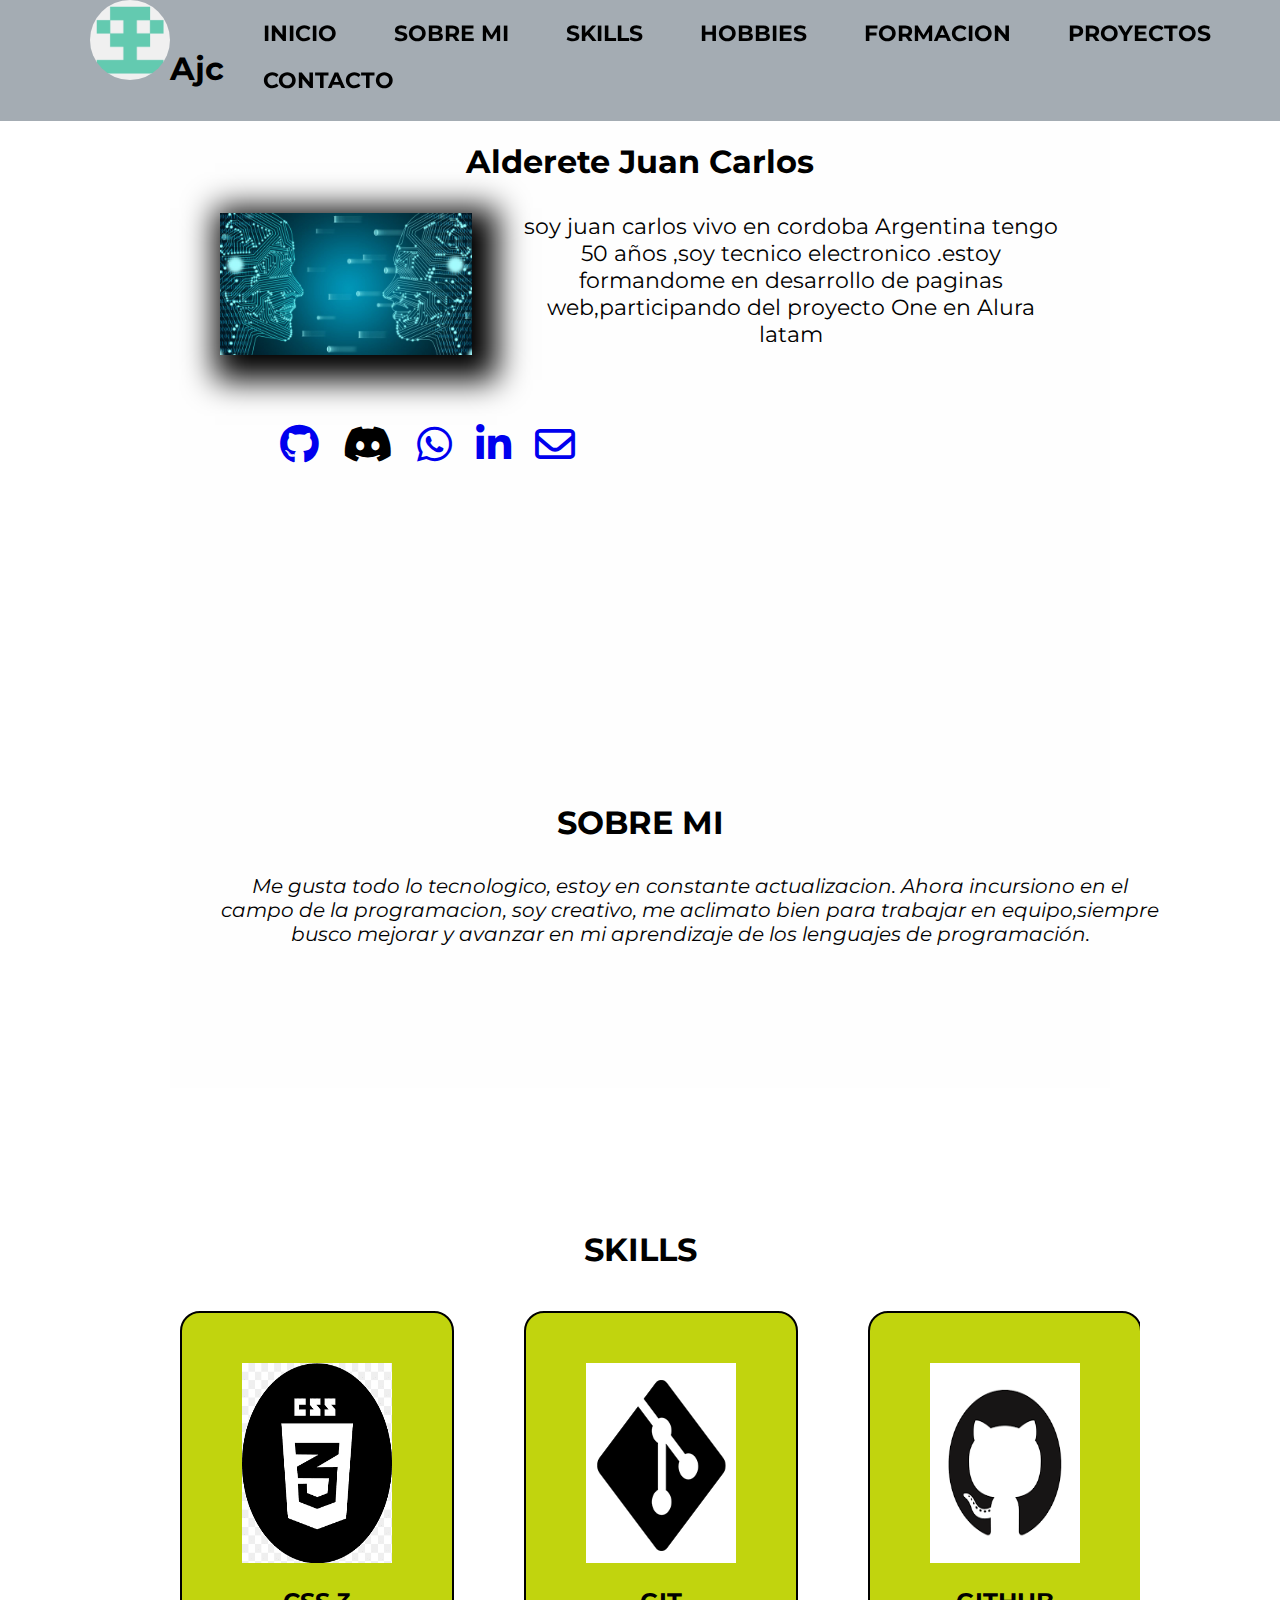
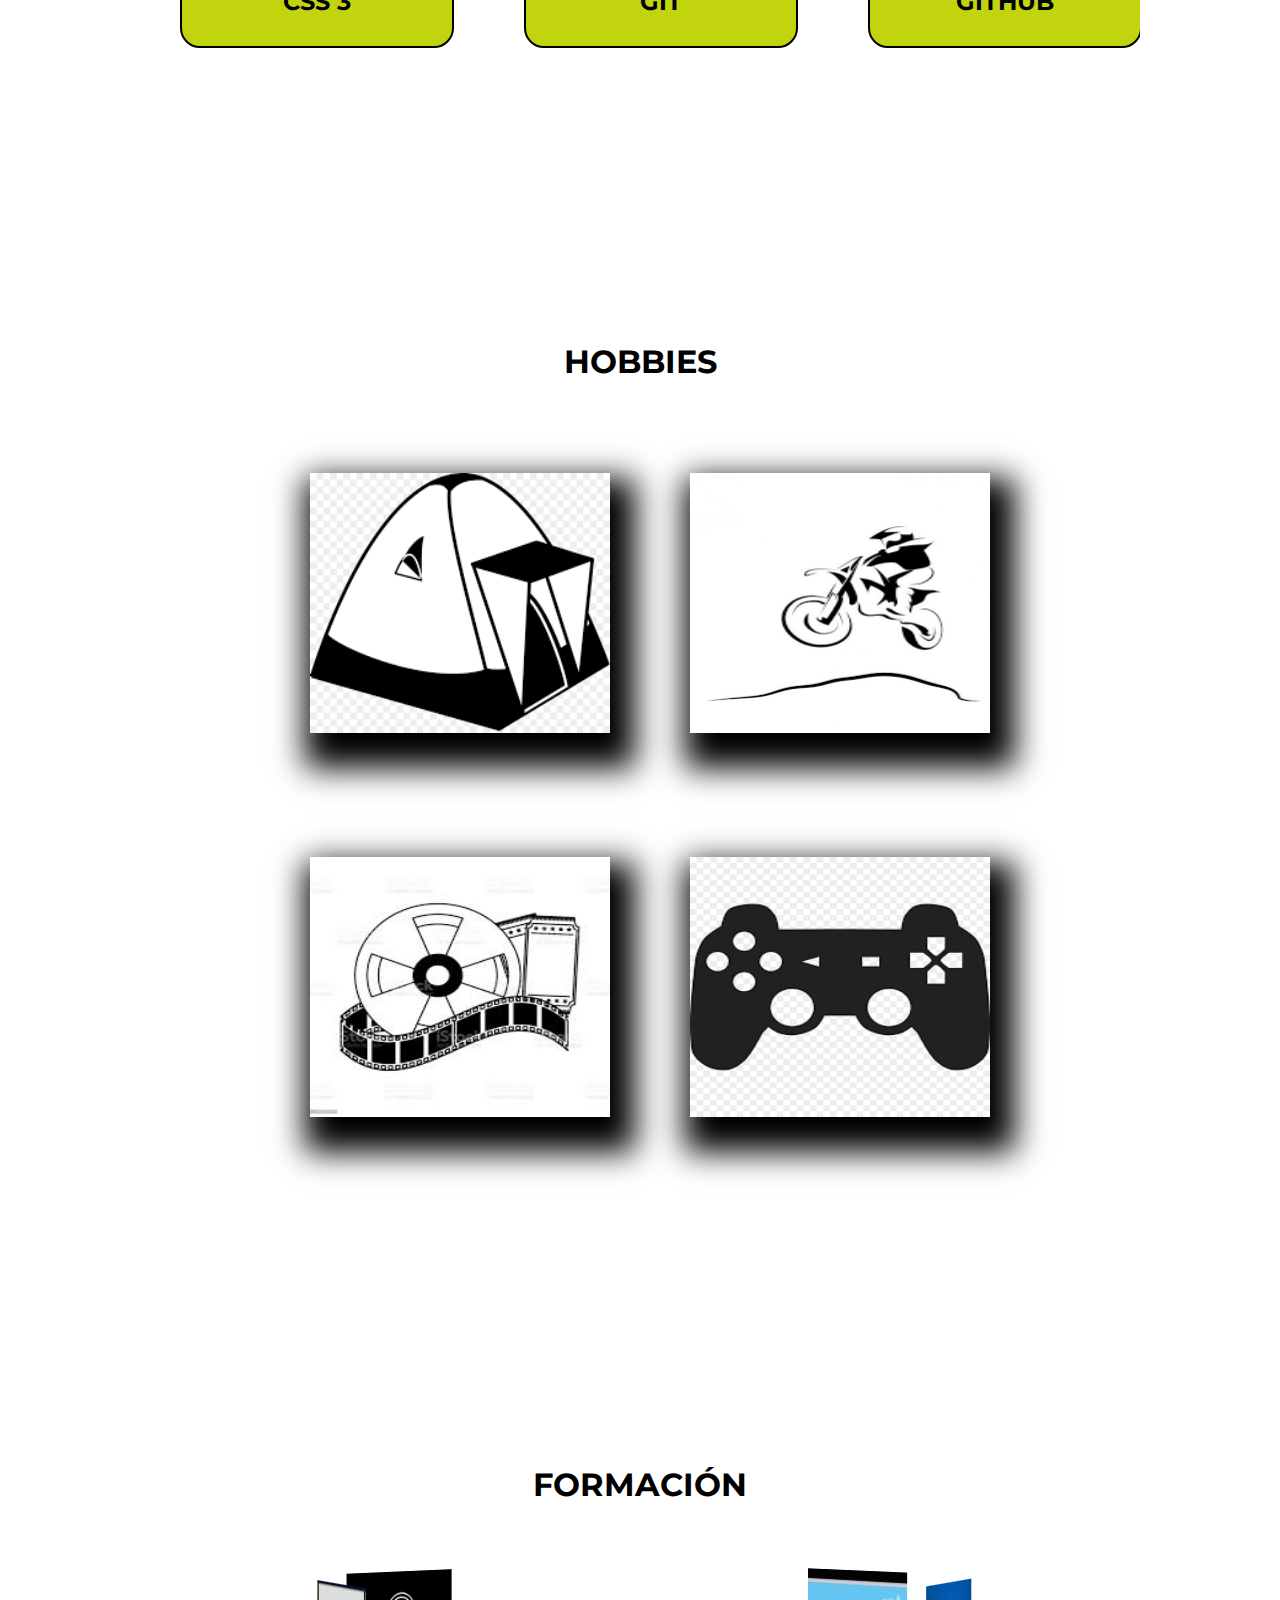
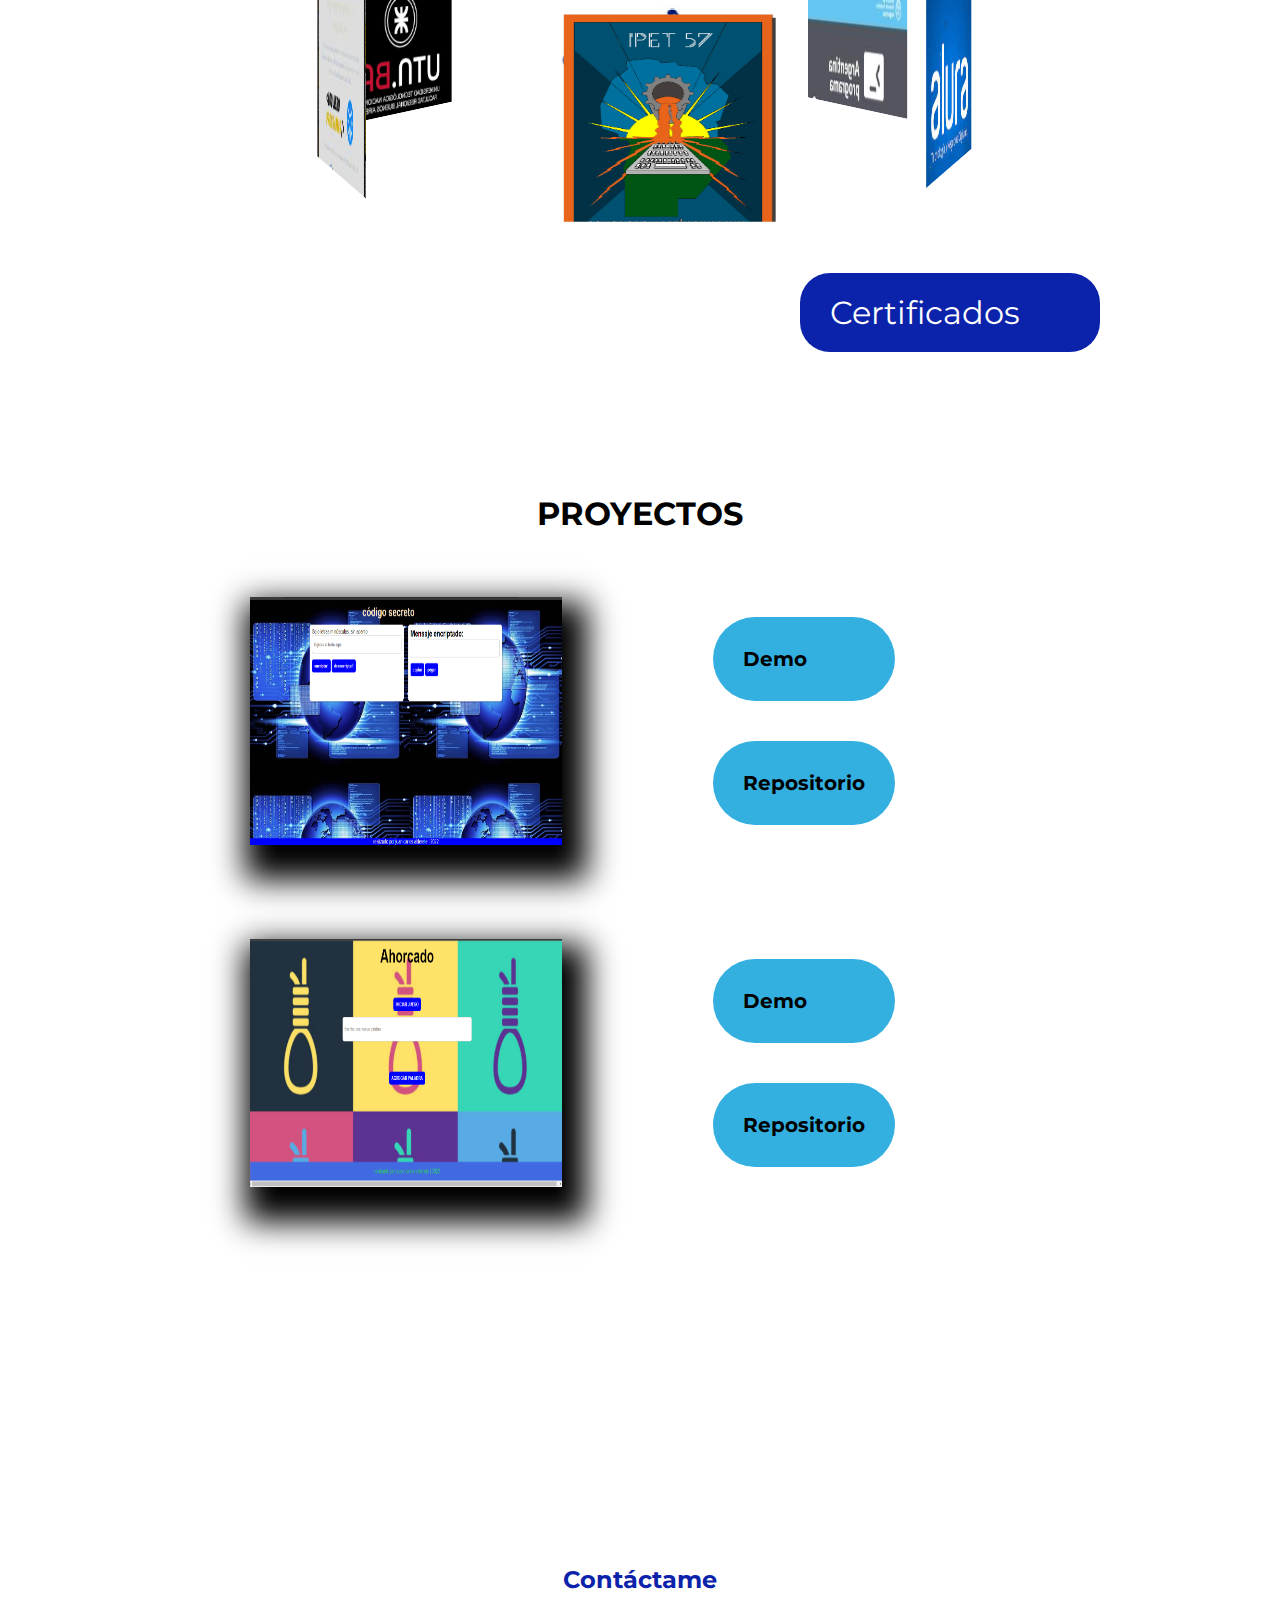
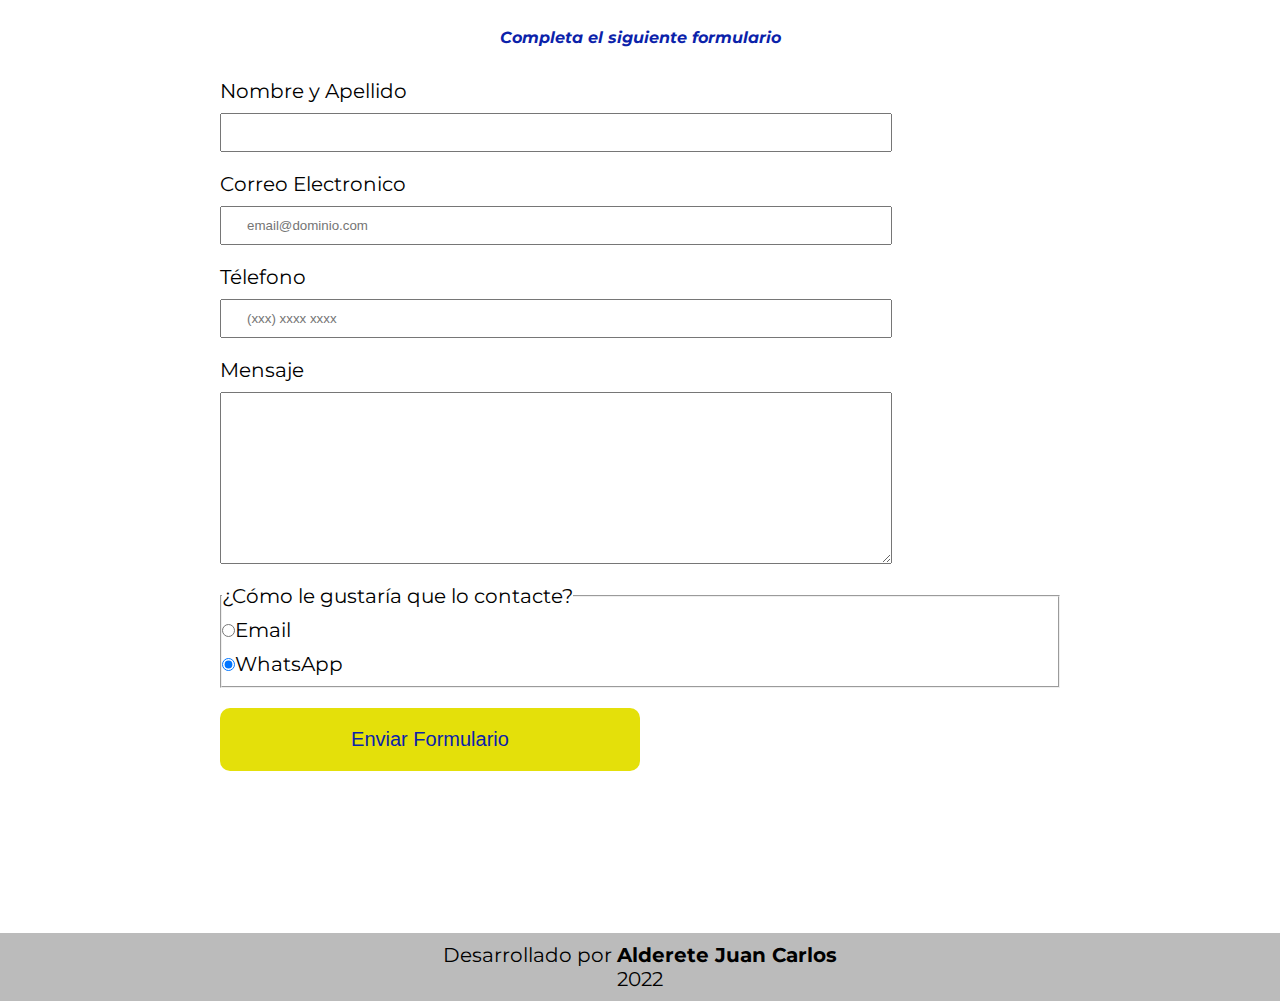
==== porfolio.html @ a5d32fa3 "porfolio alura" ====
<!DOCTYPE html>
<html lang="es">
    <head>
        <meta charset="UTF-8"> 
        <meta name="viewport" content="width=device-width,initial-scale=1.0">
        <title>porfolio</title>
        <link rel="stylesheet" href="reset.css">
        <link rel="stylesheet" href="styles.css">
        <link href="https://fonts.googleapis.com/css2?family=Montserrat:wght@300&display=swap" rel="stylesheet">
        <link rel="stylesheet" href="https://cdnjs.cloudflare.com/ajax/libs/font-awesome/6.0.0/css/all.min.css" integrity="sha512-9usAa10IRO0HhonpyAIVpjrylPvoDwiPUiKdWk5t3PyolY1cOd4DSE0Ga+ri4AuTroPR5aQvXU9xC6qOPnzFeg==" crossorigin="anonymous" referrerpolicy="no-referrer" />
       

    </head>
    <body>
        <header>
            <div class="caja">
                <div class="menu-desplegable">
                    <input type="checkbox" id="check-menu">
                    <label id="label-check" for="check-menu"><i class="fa-solid fa-bars icon-menu"></i></label>
                        
                    <h1><img src="imagenes/96961070.png">Ajc</h1>
                    <nav>        
                        <ul>
                            <li><a href="#inicio">Inicio</a></li>
                            <li><a href="#sobremi">Sobre Mi</a></li>
                            <li><a href="#skills">Skills</a></li>
                            <li><a href="#hobbies">Hobbies</a></li>
                            <li><a href="#formacion">Formacion</a></li>
                            <li><a href="#proyectos">Proyectos</a></li>
                            <li><a href="#contacto">Contacto</a></li>
                        </ul>
                    </nav>
                </div>  
            </div>

        </header>
        <a name="inicio"></a>
        <main>
            <section class="principal">
                <h2 class="titulo-principal">Alderete Juan Carlos</h2>
                <img class="tecnologiaaaa"  src="imagenes/tecnologiaaaa.jpg">
               
                <p>soy juan carlos vivo en cordoba Argentina tengo 50 años ,soy tecnico electronico .estoy formandome en desarrollo de paginas web,participando del proyecto One en Alura latam</p>
                <div class="redes-sociales">
                    <a href="https://github.com/028juan"><i class="fa-brands fa-github"></i></a>
                    <a><i class="fa-brands fa-discord"></i></a>
                    <a href="http://wa.me/+5493513030835"><i class="fa-brands fa-whatsapp"></i></a>
                    <a href="https://www.linkedin.com/in/juan-carlos-alderete-a323a9231/"><i class="fa-brands fa-linkedin-in"></i></a>
                    <a href="mailto:yiyoajc@hotmail.com?"><i class="fa-regular fa-envelope"></i></a>
                </div>          
            </section>
            <a name="sobremi"></a>
            <section class="sobre-mi">
                <h3 class="titulo-principal">SOBRE MI</h3>
                <p>Me gusta todo lo tecnologico,
                    estoy en constante actualizacion. Ahora incursiono en el campo de la 
                    programacion, soy creativo, me aclimato bien para trabajar en equipo,siempre busco mejorar y avanzar en mi aprendizaje de los lenguajes de programación. </p>
            </section>
            <a name="skills"></a>
            <section class="skills">
                <h3 class="titulo-principal">SKILLS</h3>
                <div class="habilidades" >
                    <ul >
                        <li>
                            <img src="imagenes/css3.png">
                            <h2>CSS 3</h2>
                        </li>
                        <li>
                            <img src="imagenes/git.png">
                            <h2>GIT</h2>
                        </li>
                        <li>
                            <img src="imagenes/github.png">
                            <h2>GITHUB</h2>
                        </li>
                        <li>
                            <img src="imagenes/js.png">
                            <h2>JAVASCRIPT</h2>
                        </li>
                        <li>
                            <img src="imagenes/node.png">
                            <h2>NODE JS</h2>
                        </li>
                        <li>
                            <img src="imagenes/html5.png">
                            <h2>HTML 5</h2>
                        </li>
                    </ul>
                    

                </div>

            </section>
            <a name="hobbies"></a>
            <section  class="hobbies">
                <h3 class="titulo-principal">HOBBIES</h3>
                <ul>
                    <li><img src="hobbies/acampar.png"></li>
                    <li><img src="hobbies/moto.png"></li>
                    <li><img src="hobbies/peliculas.jpg"></li>
                    <li><img src="hobbies/videojuegos.png"></li>
                </ul>


            </section>
            <a name="formacion"></a>
            <section  class="formacion">
                <h3 class="titulo-principal">FORMACIÓN</h3>
                <div class="academico-all">
                    <div class ="contenedor">
                        <figure><img src="imagenes/alura.jpg"></figure>
                        <figure><img src="imagenes/argprograma.jpg"></figure>
                        <figure><img src="imagenes/integralcapacitando.jpg"></figure>
                        <figure><img src="imagenes/utnba.png"></figure>
                        <figure><img src="imagenes/conosur.jpg"></figure>
                        <figure><img src="imagenes/ipet57.png"></figure>
                    </div>                   
                    
                </div>
            </section>
            <section class="diplomas">
                <a class="btn" href="#certificados" onclick="diplomas('dipall');">Certificados</a>         
                
                <div id="dipall">

                </div>
            </section>


            <a name="proyectos"></a>
            <section  class="proyectos">
                <h3 class="titulo-principal">PROYECTOS</h3>
                <div class="encriptador">
                    <img src="imagenes/encriptador.png">
                    <div class="detalle">
                        <a href="https://028juan.github.io/primer-challenge-one-oracle/">Demo</a>
                        <a href="https://github.com/028juan/primer-challenge-one-oracle">Repositorio</a>
                    </div>

                </div>
                <div class="ahorcado">
                    <img src="imagenes/ahorcado.png">
                    <div class="detalle">
                        <a href="https://028juan.github.io/challenge-oracle-hangman/">Demo</a>
                        <a href="https://github.com/028juan/challenge-oracle-hangman">Repositorio</a>
                    </div>

                </div>


            </section>
            <a name="contacto"></a>
            
            <section class="formulario">
                
                <form>
                    <h2> Contáctame</h2>
                    <p><em><strong>Completa el siguiente formulario<br> </strong> </em> </p>
                

                    <label for ="nombreyapellido">Nombre y Apellido</label>
                    <input type="text" id="nombreyapellido" class="input-patron" required>

                    
                    <label for ="correoelectronico">Correo Electronico</label>
                    <input type="email" id="correoelectronico" class="input-patron" required placeholder="email@dominio.com">

                    
                    <label for ="telefono">Télefono</label>
                    <input type="tel" id="telefono" class="input-patron" required placeholder="(xxx) xxxx xxxx">

                    
                    <label for ="mensaje">Mensaje</label>
                    <textarea cols = "30" rows ="10"  id="mensaje" class="input-patron" required></textarea>
                    
                    <fieldset>
                        <legend>¿Cómo le gustaría que lo contacte?</legend>
                        <label for="radio-email"><input type="radio" name ="contacto" value="email" id="radio-email">Email</label>

                        <label for="radio-whatsapp"><input type="radio" name="contacto" value="WhatsApp" id="radio-whatsapp" checked>WhatsApp</label> 
                                    
        
                    </fieldset>
                

                    <input type="submit" value ="Enviar Formulario" class="contacto">
                

                </form>
            

            </section>

            
            
        
            
        </main>
        <footer>
            <p>Desarrollado por <strong>Alderete Juan Carlos</strong> </p>
            <p>2022</p>

        </footer>
    </body>

    
</html>
---- styles.css ----
*{
    padding:0px;
    margin:0px;
    text-decoration: none;
    list-style: none;
    box-sizing: border-box;
}
body{
    font-family: 'Montserrat', sans-serif;
}
header{
    background-color: #BBBBBB;
    position: fixed;
    z-index: 99999;
    width: 100%;
    top: 0;
    left: 0;
}



.caja{
    width: 100%;
    height: 121px;
    background-color: rgb(164, 172, 179);
    padding: 0 20px;
   
}
.menu{
    max-width: 940px;
    margin: auto;
    height: 100%;
}
h1{
    display: inline;

}
h1 img{
    
    width:80px;
    border-radius: 90px;
    margin-left: 70px;

}
.redes-sociales{
    width: 100%;
    padding: 50px;
    
}
.redes-sociales a{
    font-size: 40px;
    padding: 10px;
}
nav{   
      
    position: fixed;
    padding-bottom: 30px;
    margin-right: 20px;
    z-index: 99999;
    display: inline-block;
}


nav li{
    
    margin-top: 20px;
    display: inline-block;
    padding-left: 25px;
}
nav a{
    width: 100%;
    
    align-items: center;
    padding: 14px;
    text-transform: uppercase;
    color: #000000;
    font-weight: bold;
    font-size: 22px;
    transition: all 300ms ease;
}
nav a:hover{
    color: #c78c19;
    text-decoration: underline;
    transform: scale(1.1);
  
}
.icon-menu{
    font-size: 50px;
    color: #000;
    cursor: pointer;
    width: 26px;
    height: 100%;
    display: none;
    align-items: center;

}
#label-check{
    width: 26px;
    height: 100%;
    display: none;
}
#check-menu{
    display: none;
}
.principal, .sobre-mi{
    padding: 3em 0;
    background: #fefefe;
    width: 940px;
    margin: 0 auto;
    padding: 142px 50px;

}
.tecnologiaaaa{
    width: 30%;
    float:left;
    margin: 0 50px 50px 0;
    
    transition: 400ms;
    box-shadow: 10px 10px 30px 15px#000000;
}
.tecnologiaaaa:hover{
    opacity: 0.3;
}
.titulo-principal{
    text-align: center;
    font-size: 2em;
    margin:0 0 1em;
    clear: left;

}
.principal p{
    margin:0 0 1em;
    text-align: center;
    font-size: 22px;
}

.sobre-mi p{
    font-size: 20px;
    font-style: italic;
    text-align: center;
    width: 940px;
}

/*----------skills*/

.skills{
    padding: 142px 50px;
    

}
.habilidades{
   
    width: 1000px;
    margin: auto;
    overflow: hidden;
    
  
}
.habilidades h2{
    text-align: center;
    font-weight: bold;
}
.habilidades ul{
    display: flex;
    padding: 0;
    width: 95%;
    animation: cambio 15s infinite;   
    animation-direction: alternate;
}
.habilidades li{
    text-align: center; 
    padding:30px 50px;
    border:2px solid black;
    border-radius: 20px;
    margin: 10px 30px 10px 40px;
    width: 100%;
    background: #c1d40e;
    
    
}

.habilidades img{
      
    width: 150px;
    height: 200px;
    margin: 20px 10px;
    

   
}

@keyframes cambio{
    0%{margin-left: 0;}
    20%{margin-left:0;}
    50%{margin-left: -50%;}
    100%{margin-left: -100%;}
    
    

}



/*--------------hobbies*/

.hobbies, .proyectos, .formulario{
    width: 940px;
    margin:0 auto;
    padding: 142px 50px;
}

.hobbies li{
    display: inline-block;
    width: 40%;
    padding: 30px 20px;
    margin-left: 40px;
    text-align: center;
}
.hobbies img{
    width: 300px;
    height: 260px;
    margin:30px;
    
    box-shadow: 10px 20px 30px 15px #000000;
    transition: 2s all;
}
.hobbies img:hover{
    transform: rotate(-10deg);
}
  


/*formacion*/
.formacion{
    width: 100%;
    height: 500px;
    padding: 142px 50px;
}

.academico-all{
    width: 210px;
    margin:auto;
    perspective: 1000px;
    position: relative;
    
}
.contenedor{
    width: 100%;
    position: absolute;
    animation: rotar 10s infinite linear;
    transform-style: preserve-3d;
    
}
.contenedor figure{
    width: 100%;
    height: 200px;
    overflow: hidden;
    position: absolute;

}
.contenedor figure:nth-child(1){transform:rotateY(60deg) translateZ(300px);}

.contenedor figure:nth-child(2){transform:rotateY(120deg) translateZ(300px);}

.contenedor figure:nth-child(3){transform:rotateY(180deg) translateZ(300px);}

.contenedor figure:nth-child(4){transform:rotateY(240deg) translateZ(300px);}

.contenedor figure:nth-child(5){transform:rotateY(300deg) translateZ(300px);}

.contenedor figure:nth-child(6){transform:rotateY(360deg) translateZ(300px);}

.contenedor img{
    margin:40px;
    width: 80%;
    height: 200px;
    display: inline-block;
    
}
@keyframes rotar{
    from{
        transform: rotateY(0deg);
    }to{
        transform: rotateY(360deg);
    }
}

.btn{
    width: 300px;
    color:#fefefe;
    text-align: center;
    margin-left: 800px;
    margin-top: 50px;
    background: #0b22aa;
    padding: 20px 30px;
    border-radius: 30px;
    font-size: 2em;
    display: flex;
    flex: top;
}


/*____________proyectos-----------*/


.proyectos img{
    box-shadow: 10px 20px 30px 15px #000000;
    width: 40%;
}
.encriptador, .ahorcado{
    display: flex;
    gap:1rem;
    padding:2rem 0;
    margin: 30px;
}
.encriptador .detalle, .ahorcado .detalle{
    display: flex;
    flex-direction: column;
    margin:auto;
}
.detalle a{
    padding: 30px;
    color:#000000;
    margin:20px;
    background: #33afe0;
    border-radius: 50px;
    transition: 1s all;
    cursor: pointer;
    font-size: 20px;
    font-weight: bold;
}
.detalle a:hover{
    transform: scale(1.2);
    background:#569ae7 ;
}
/*__________________-contacto__________*/
form h2,form p{
    text-align: center;
    line-height: 1.4em;
    color: #0b22aa;
    margin: 30px;
}
form label,form legend {
    display: block;
    font-size: 20px;
    margin: 0 0 10px;
}
.input-patron{
    display: block;
    margin: 0 0 20px;
    padding: 10px 25px;
    width: 80%;
}
.contacto{
    width: 50%;
    padding: 20px 0;
    font-size: 20px;
    color: #0b22aa;
    background: #e4e00a;
    border: none;
    border-radius: 10px;
    transition: 1s all;
    cursor:pointer;
    margin: 20px 0;
}
.contacto:hover{
    transform: scale(1.2);
}
footer{
    text-align: center;
    padding: 10px;
    background-color: #BBBBBB;
    font-size: 20px;

}










@media screen and (max-width:414px) {
    header{
        position: fixed;
        width: 100%;
        top: 0;
    }
    nav{
        left: 0;
        top: 123px;
        width: 100%;
        
    }
    nav ul{
        flex-direction: column;
        display: flex;
        width: 100%;
        height: 0;
        transition: all 300ms ease;
        background-color: rgb(164, 172, 179);
       
        opacity: 0;
        visibility: hidden;
        

    }
    nav a:hover{
        color: #c78c19;
        text-decoration: none;
        transform: scale(1);
      
    }
    nav a{
        display: block;
        padding: 12px;

    }
    .icon-menu{
        display: flex;
    }
    #check-menu:checked~nav ul{
        height: 500px;
        visibility: visible;
        opacity: 1;

    }
    #label-check{
        display: inline-block;
    }
    .caja{
        width: auto;
        padding: 30px;
        
    }
    h1 img{
        display:inline;
        width: 50px;
    }
    .principal,.sobre-mi, .sobre-mi p,.hobbies, .proyectos, .formulario{
        width: 100%;
    }
    .redes-sociales{
       
        padding: 20px;
        
    }
    
    
    .redes-sociales a{
        font-size: 30px;
       
    }
    .habilidades{
   
        width: 100%;
        
      
    }
    .hobbies img{
        width: 120px;

    }
    .btn{
        width: 80%;
        margin-left: 30px;
        
    }
    
.contenedor figure:nth-child(1){transform:rotateY(60deg) translateZ(150px);}

.contenedor figure:nth-child(2){transform:rotateY(120deg) translateZ(150px);}

.contenedor figure:nth-child(3){transform:rotateY(180deg) translateZ(150px);}

.contenedor figure:nth-child(4){transform:rotateY(240deg) translateZ(150px);}

.contenedor figure:nth-child(5){transform:rotateY(300deg) translateZ(150px);}

.contenedor figure:nth-child(6){transform:rotateY(360deg) translateZ(150px);}

@keyframes cambio{
    0%{margin-left: 0;}
    20%{margin-left:0;}
    25%{margin-left: -100%;}
    30%{margin-left: -200%;}
    40%{margin-left: -300%;}
    60%{margin-left: -400%;}
    70%{margin-left: -500%;}
    100%{margin-left: -600%;}
    
    

}
.proyectos img{
    width: 100%;
}
.detalle a{
    padding:15px;
    text-align: center;
}

.encriptador, .ahorcado{
    display:block;
}
.contacto{
    width: 100%;
    padding: 20px 30px;
}
      

    
}
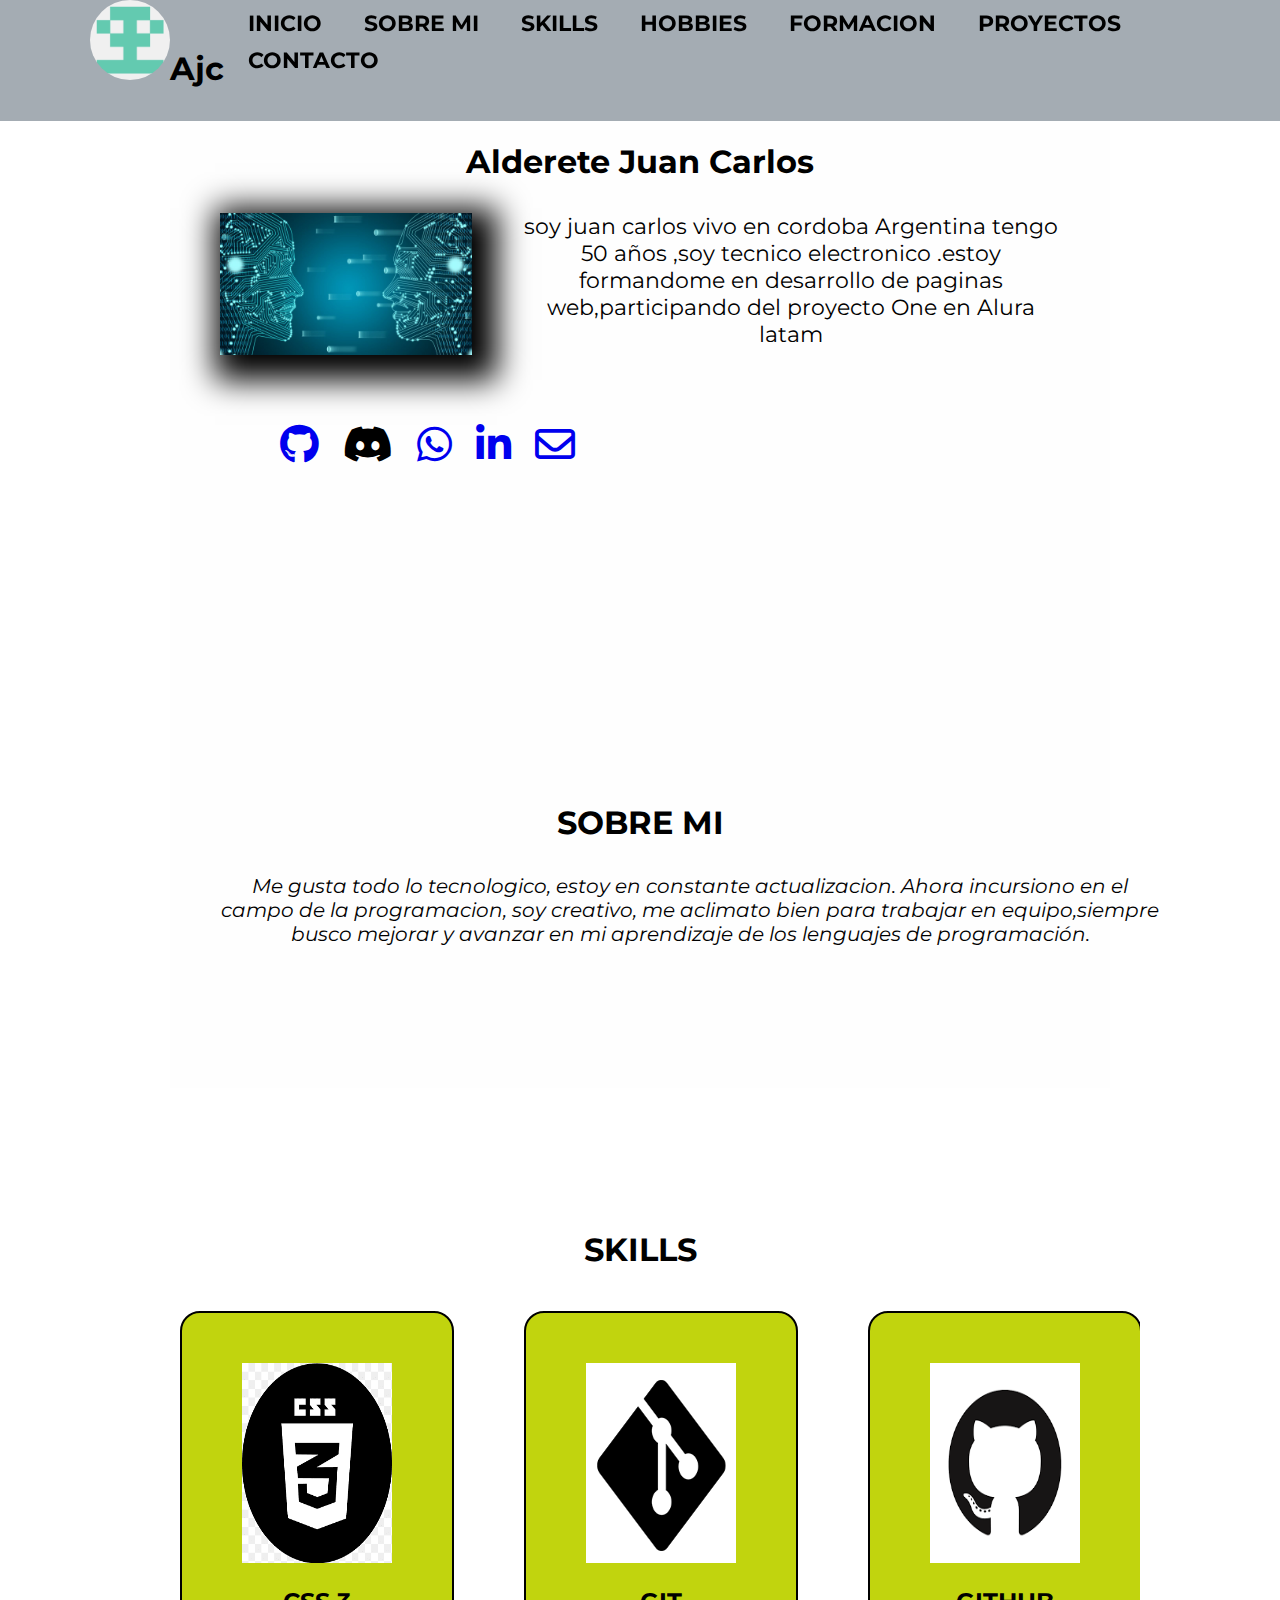
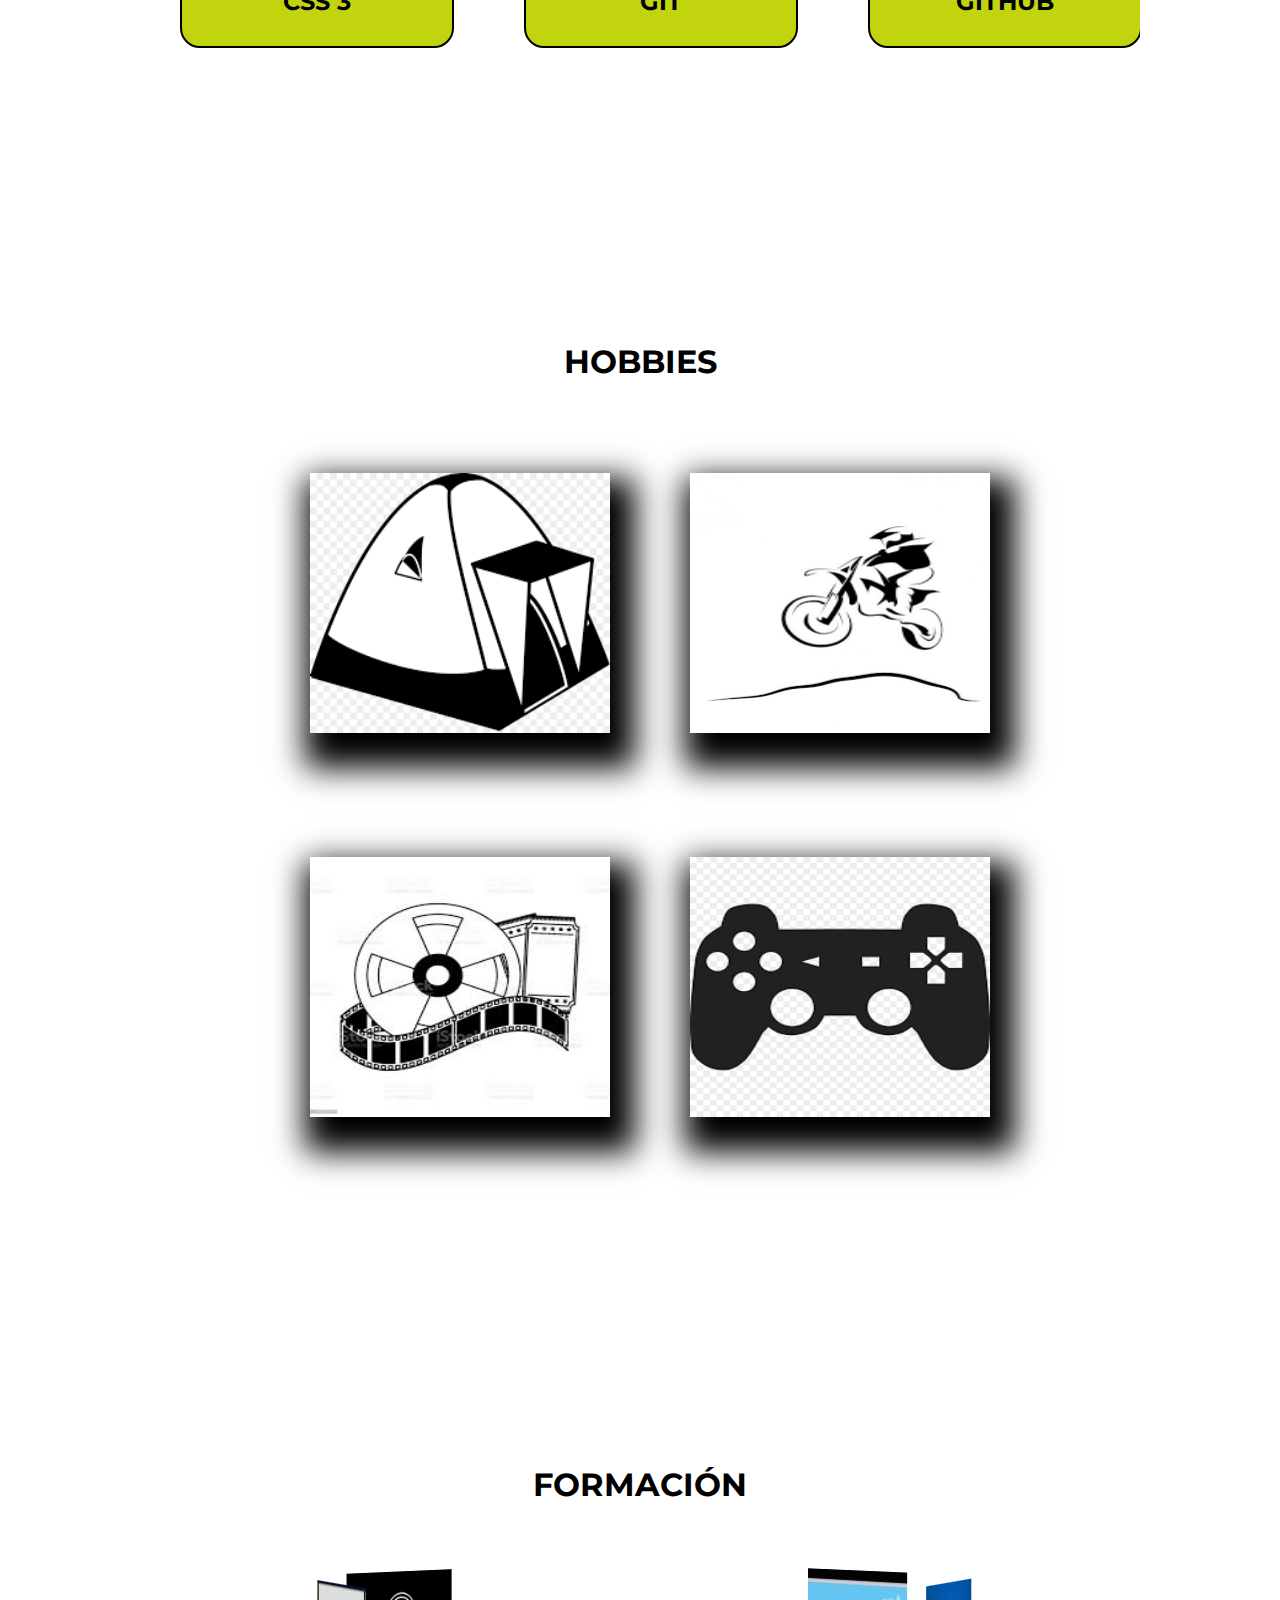
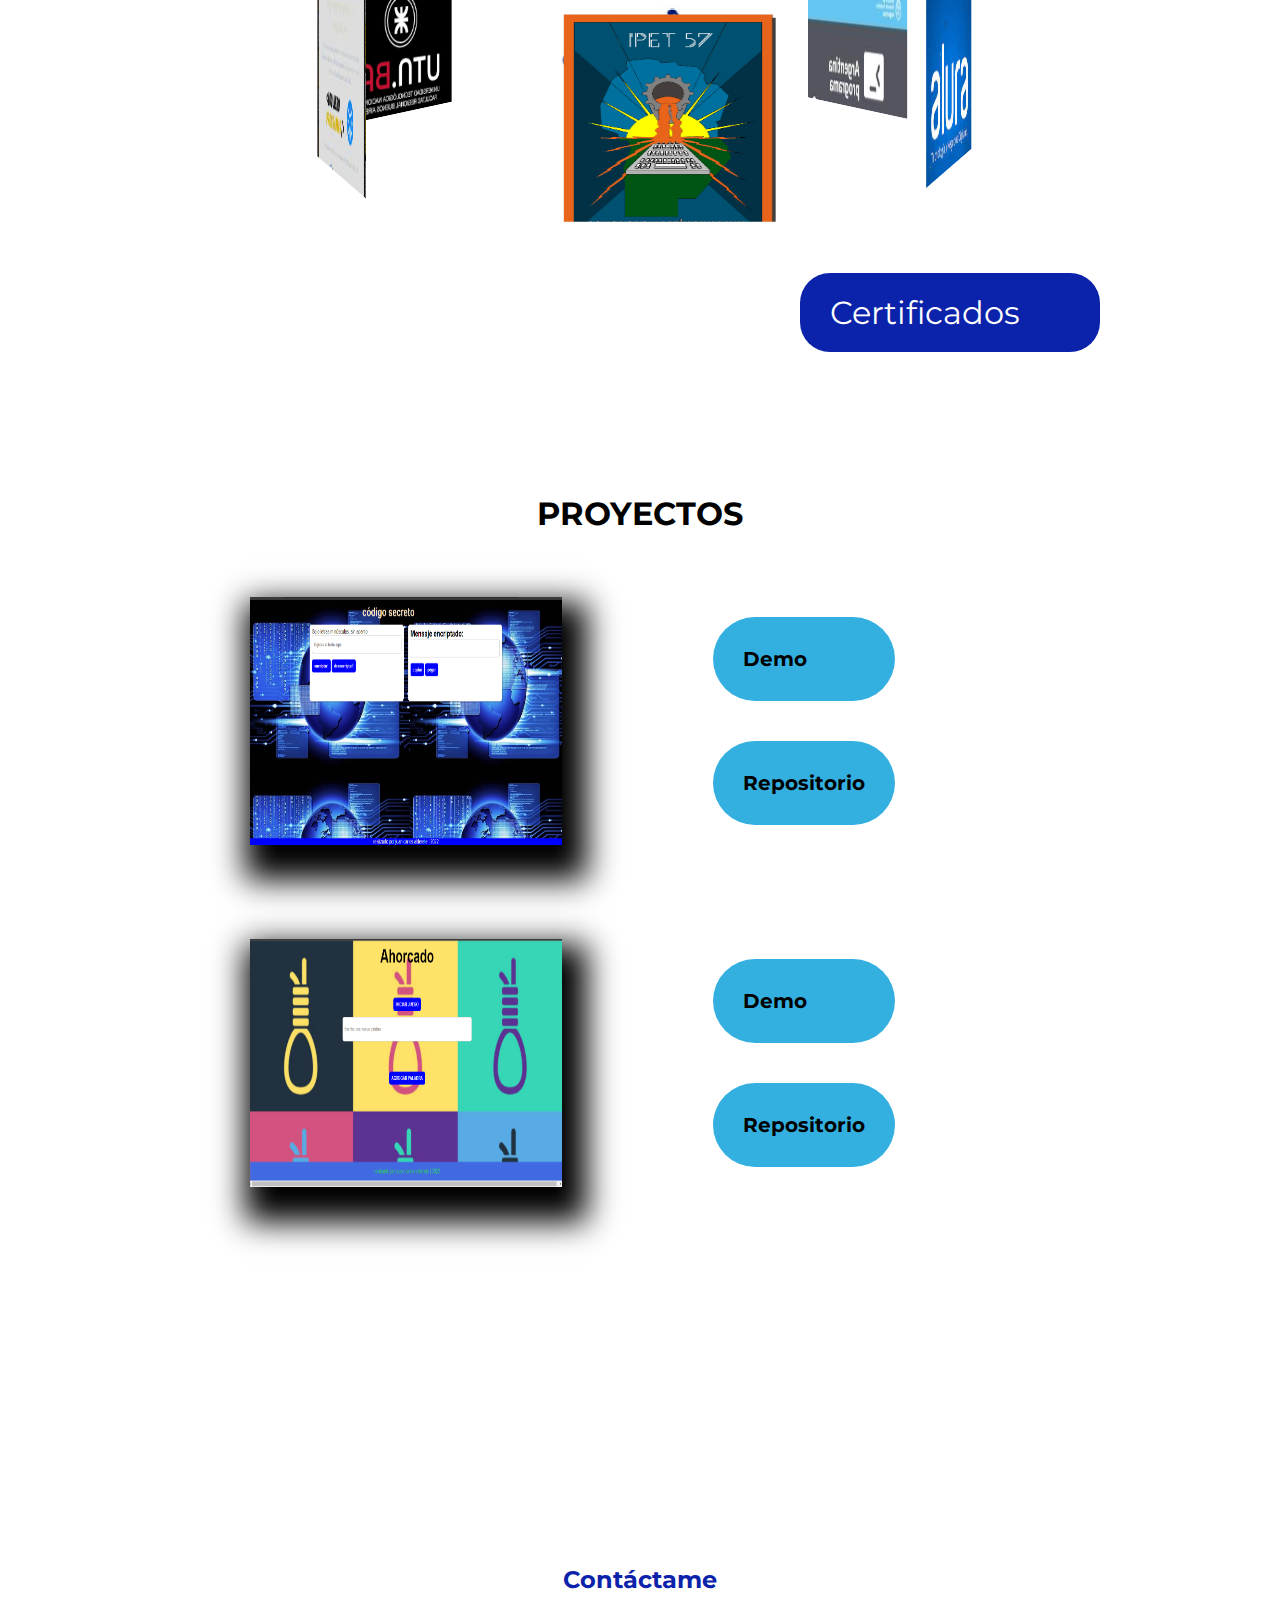
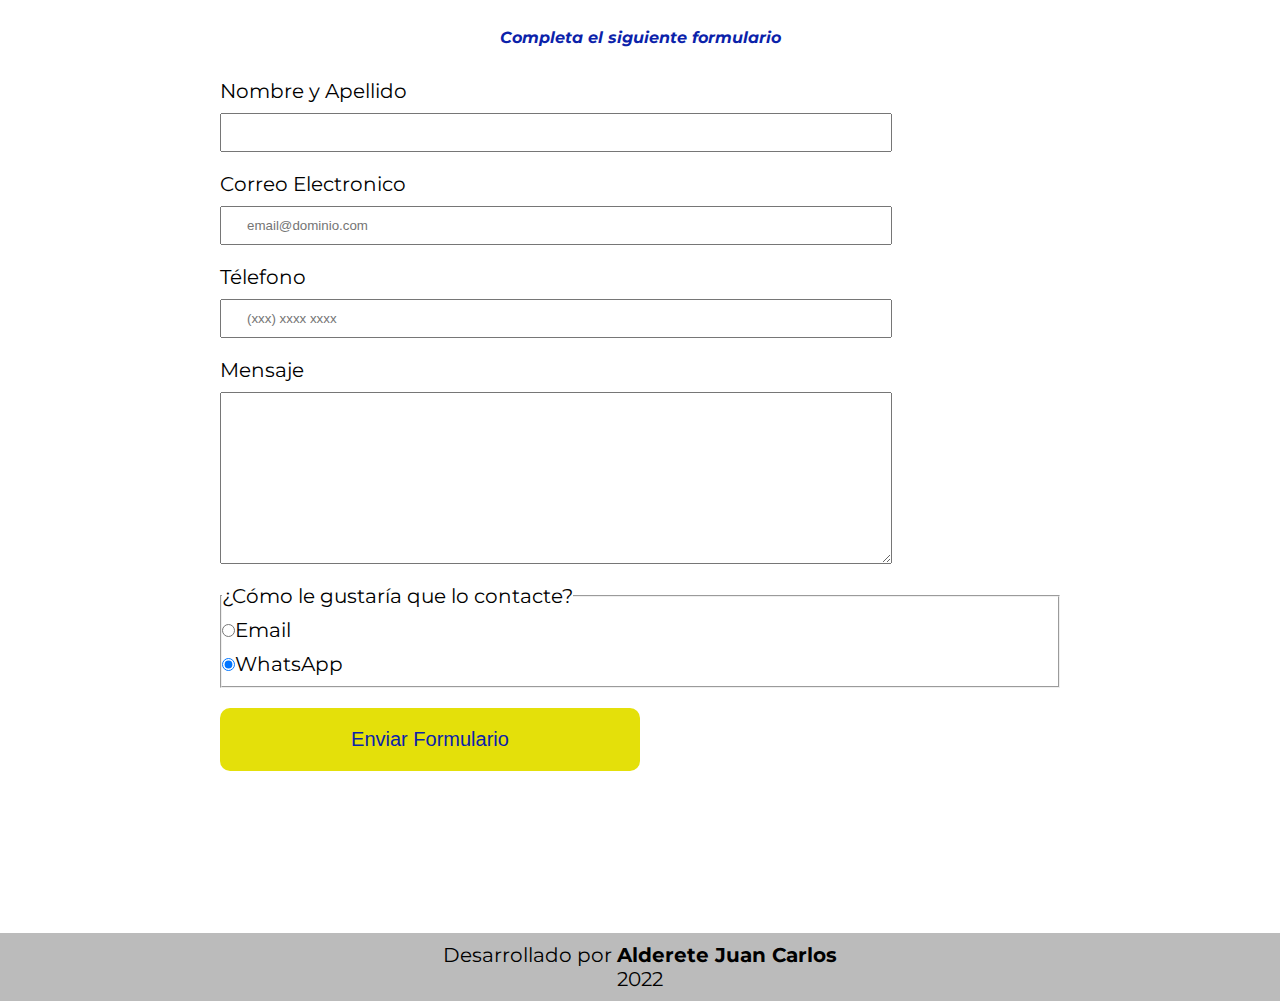
==== commit eca7f093: "se agrego js" ====
--- a/porfolio.html
+++ b/porfolio.html
@@ -4,10 +4,10 @@
         <meta charset="UTF-8"> 
         <meta name="viewport" content="width=device-width,initial-scale=1.0">
         <title>porfolio</title>
-        <link rel="stylesheet" href="reset.css">
         <link rel="stylesheet" href="styles.css">
         <link href="https://fonts.googleapis.com/css2?family=Montserrat:wght@300&display=swap" rel="stylesheet">
         <link rel="stylesheet" href="https://cdnjs.cloudflare.com/ajax/libs/font-awesome/6.0.0/css/all.min.css" integrity="sha512-9usAa10IRO0HhonpyAIVpjrylPvoDwiPUiKdWk5t3PyolY1cOd4DSE0Ga+ri4AuTroPR5aQvXU9xC6qOPnzFeg==" crossorigin="anonymous" referrerpolicy="no-referrer" />
+        <script defer src="muestreo.js"></script>
        
 
     </head>
@@ -119,9 +119,11 @@
                 </div>
             </section>
             <section class="diplomas">
-                <a class="btn" href="#certificados" onclick="diplomas('dipall');">Certificados</a>         
-                
-                <div id="dipall">
+                <a class="btn" href="#certificados" onclick="verDiploma('dipall');">Certificados</a>         
+                
+                <div id="dipall" class="oculto">
+                    <img src="certificados/argentina_programa.png">
+
 
                 </div>
             </section>
--- a/styles.css
+++ b/styles.css
@@ -54,7 +54,7 @@
 nav{   
       
     position: fixed;
-    padding-bottom: 30px;
+    
     margin-right: 20px;
     z-index: 99999;
     display: inline-block;
@@ -63,9 +63,9 @@
 
 nav li{
     
-    margin-top: 20px;
+    margin-top: 10px;
     display: inline-block;
-    padding-left: 25px;
+    padding-left: 10px;
 }
 nav a{
     width: 100%;
@@ -297,6 +297,9 @@
     font-size: 2em;
     display: flex;
     flex: top;
+}
+.oculto{
+    display: none;
 }
 
 
